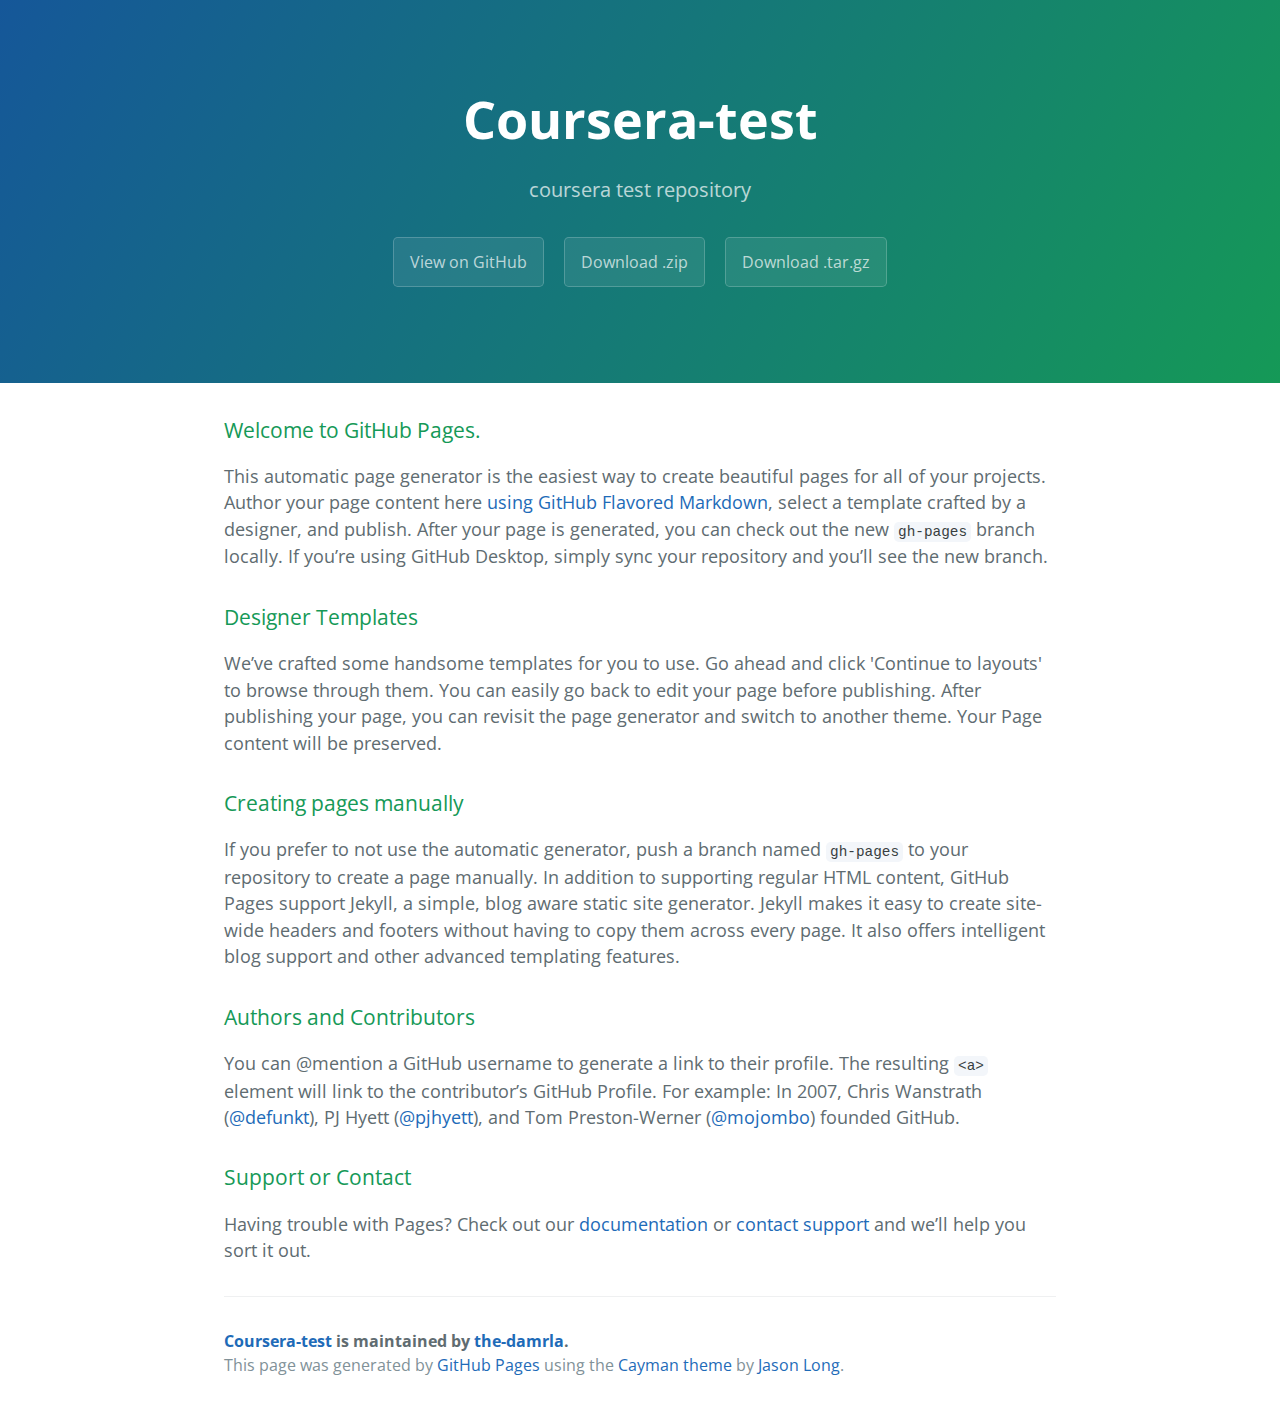
==== index.html @ c00dae4f "Create gh-pages branch via GitHub" ====
<!DOCTYPE html>
<html lang="en-us">
  <head>
    <meta charset="UTF-8">
    <title>Coursera-test by the-damrla</title>
    <meta name="viewport" content="width=device-width, initial-scale=1">
    <link rel="stylesheet" type="text/css" href="stylesheets/normalize.css" media="screen">
    <link href='https://fonts.googleapis.com/css?family=Open+Sans:400,700' rel='stylesheet' type='text/css'>
    <link rel="stylesheet" type="text/css" href="stylesheets/stylesheet.css" media="screen">
    <link rel="stylesheet" type="text/css" href="stylesheets/github-light.css" media="screen">
  </head>
  <body>
    <section class="page-header">
      <h1 class="project-name">Coursera-test</h1>
      <h2 class="project-tagline">coursera test repository</h2>
      <a href="https://github.com/the-damrla/coursera-test" class="btn">View on GitHub</a>
      <a href="https://github.com/the-damrla/coursera-test/zipball/master" class="btn">Download .zip</a>
      <a href="https://github.com/the-damrla/coursera-test/tarball/master" class="btn">Download .tar.gz</a>
    </section>

    <section class="main-content">
      <h3>
<a id="welcome-to-github-pages" class="anchor" href="#welcome-to-github-pages" aria-hidden="true"><span aria-hidden="true" class="octicon octicon-link"></span></a>Welcome to GitHub Pages.</h3>
<p>This automatic page generator is the easiest way to create beautiful pages for all of your projects. Author your page content here <a href="https://guides.github.com/features/mastering-markdown/">using GitHub Flavored Markdown</a>, select a template crafted by a designer, and publish. After your page is generated, you can check out the new <code>gh-pages</code> branch locally. If you’re using GitHub Desktop, simply sync your repository and you’ll see the new branch.</p>
<h3>
<a id="designer-templates" class="anchor" href="#designer-templates" aria-hidden="true"><span aria-hidden="true" class="octicon octicon-link"></span></a>Designer Templates</h3>
<p>We’ve crafted some handsome templates for you to use. Go ahead and click 'Continue to layouts' to browse through them. You can easily go back to edit your page before publishing. After publishing your page, you can revisit the page generator and switch to another theme. Your Page content will be preserved.</p>
<h3>
<a id="creating-pages-manually" class="anchor" href="#creating-pages-manually" aria-hidden="true"><span aria-hidden="true" class="octicon octicon-link"></span></a>Creating pages manually</h3>
<p>If you prefer to not use the automatic generator, push a branch named <code>gh-pages</code> to your repository to create a page manually. In addition to supporting regular HTML content, GitHub Pages support Jekyll, a simple, blog aware static site generator. Jekyll makes it easy to create site-wide headers and footers without having to copy them across every page. It also offers intelligent blog support and other advanced templating features.</p>
<h3>
<a id="authors-and-contributors" class="anchor" href="#authors-and-contributors" aria-hidden="true"><span aria-hidden="true" class="octicon octicon-link"></span></a>Authors and Contributors</h3>
<p>You can @mention a GitHub username to generate a link to their profile. The resulting <code>&lt;a&gt;</code> element will link to the contributor’s GitHub Profile. For example: In 2007, Chris Wanstrath (<a class="user-mention" data-hovercard-type="user" data-hovercard-url="/users/defunkt/hovercard" data-octo-click="hovercard-link-click" data-octo-dimensions="link_type:self" href="https://github.com/defunkt">@defunkt</a>), PJ Hyett (<a class="user-mention" data-hovercard-type="user" data-hovercard-url="/users/pjhyett/hovercard" data-octo-click="hovercard-link-click" data-octo-dimensions="link_type:self" href="https://github.com/pjhyett">@pjhyett</a>), and Tom Preston-Werner (<a class="user-mention" data-hovercard-type="user" data-hovercard-url="/users/mojombo/hovercard" data-octo-click="hovercard-link-click" data-octo-dimensions="link_type:self" href="https://github.com/mojombo">@mojombo</a>) founded GitHub.</p>
<h3>
<a id="support-or-contact" class="anchor" href="#support-or-contact" aria-hidden="true"><span aria-hidden="true" class="octicon octicon-link"></span></a>Support or Contact</h3>
<p>Having trouble with Pages? Check out our <a href="https://help.github.com/pages">documentation</a> or <a href="https://github.com/contact">contact support</a> and we’ll help you sort it out.</p>

      <footer class="site-footer">
        <span class="site-footer-owner"><a href="https://github.com/the-damrla/coursera-test">Coursera-test</a> is maintained by <a href="https://github.com/the-damrla">the-damrla</a>.</span>

        <span class="site-footer-credits">This page was generated by <a href="https://pages.github.com">GitHub Pages</a> using the <a href="https://github.com/jasonlong/cayman-theme">Cayman theme</a> by <a href="https://twitter.com/jasonlong">Jason Long</a>.</span>
      </footer>

    </section>

  
  </body>
</html>
---- stylesheets/stylesheet.css ----
* {
  box-sizing: border-box; }

body {
  padding: 0;
  margin: 0;
  font-family: "Open Sans", "Helvetica Neue", Helvetica, Arial, sans-serif;
  font-size: 16px;
  line-height: 1.5;
  color: #606c71; }

a {
  color: #1e6bb8;
  text-decoration: none; }
  a:hover {
    text-decoration: underline; }

.btn {
  display: inline-block;
  margin-bottom: 1rem;
  color: rgba(255, 255, 255, 0.7);
  background-color: rgba(255, 255, 255, 0.08);
  border-color: rgba(255, 255, 255, 0.2);
  border-style: solid;
  border-width: 1px;
  border-radius: 0.3rem;
  transition: color 0.2s, background-color 0.2s, border-color 0.2s; }
  .btn + .btn {
    margin-left: 1rem; }

.btn:hover {
  color: rgba(255, 255, 255, 0.8);
  text-decoration: none;
  background-color: rgba(255, 255, 255, 0.2);
  border-color: rgba(255, 255, 255, 0.3); }

@media screen and (min-width: 64em) {
  .btn {
    padding: 0.75rem 1rem; } }

@media screen and (min-width: 42em) and (max-width: 64em) {
  .btn {
    padding: 0.6rem 0.9rem;
    font-size: 0.9rem; } }

@media screen and (max-width: 42em) {
  .btn {
    display: block;
    width: 100%;
    padding: 0.75rem;
    font-size: 0.9rem; }
    .btn + .btn {
      margin-top: 1rem;
      margin-left: 0; } }

.page-header {
  color: #fff;
  text-align: center;
  background-color: #159957;
  background-image: linear-gradient(120deg, #155799, #159957); }

@media screen and (min-width: 64em) {
  .page-header {
    padding: 5rem 6rem; } }

@media screen and (min-width: 42em) and (max-width: 64em) {
  .page-header {
    padding: 3rem 4rem; } }

@media screen and (max-width: 42em) {
  .page-header {
    padding: 2rem 1rem; } }

.project-name {
  margin-top: 0;
  margin-bottom: 0.1rem; }

@media screen and (min-width: 64em) {
  .project-name {
    font-size: 3.25rem; } }

@media screen and (min-width: 42em) and (max-width: 64em) {
  .project-name {
    font-size: 2.25rem; } }

@media screen and (max-width: 42em) {
  .project-name {
    font-size: 1.75rem; } }

.project-tagline {
  margin-bottom: 2rem;
  font-weight: normal;
  opacity: 0.7; }

@media screen and (min-width: 64em) {
  .project-tagline {
    font-size: 1.25rem; } }

@media screen and (min-width: 42em) and (max-width: 64em) {
  .project-tagline {
    font-size: 1.15rem; } }

@media screen and (max-width: 42em) {
  .project-tagline {
    font-size: 1rem; } }

.main-content :first-child {
  margin-top: 0; }
.main-content img {
  max-width: 100%; }
.main-content h1, .main-content h2, .main-content h3, .main-content h4, .main-content h5, .main-content h6 {
  margin-top: 2rem;
  margin-bottom: 1rem;
  font-weight: normal;
  color: #159957; }
.main-content p {
  margin-bottom: 1em; }
.main-content code {
  padding: 2px 4px;
  font-family: Consolas, "Liberation Mono", Menlo, Courier, monospace;
  font-size: 0.9rem;
  color: #383e41;
  background-color: #f3f6fa;
  border-radius: 0.3rem; }
.main-content pre {
  padding: 0.8rem;
  margin-top: 0;
  margin-bottom: 1rem;
  font: 1rem Consolas, "Liberation Mono", Menlo, Courier, monospace;
  color: #567482;
  word-wrap: normal;
  background-color: #f3f6fa;
  border: solid 1px #dce6f0;
  border-radius: 0.3rem; }
  .main-content pre > code {
    padding: 0;
    margin: 0;
    font-size: 0.9rem;
    color: #567482;
    word-break: normal;
    white-space: pre;
    background: transparent;
    border: 0; }
.main-content .highlight {
  margin-bottom: 1rem; }
  .main-content .highlight pre {
    margin-bottom: 0;
    word-break: normal; }
.main-content .highlight pre, .main-content pre {
  padding: 0.8rem;
  overflow: auto;
  font-size: 0.9rem;
  line-height: 1.45;
  border-radius: 0.3rem; }
.main-content pre code, .main-content pre tt {
  display: inline;
  max-width: initial;
  padding: 0;
  margin: 0;
  overflow: initial;
  line-height: inherit;
  word-wrap: normal;
  background-color: transparent;
  border: 0; }
  .main-content pre code:before, .main-content pre code:after, .main-content pre tt:before, .main-content pre tt:after {
    content: normal; }
.main-content ul, .main-content ol {
  margin-top: 0; }
.main-content blockquote {
  padding: 0 1rem;
  margin-left: 0;
  color: #819198;
  border-left: 0.3rem solid #dce6f0; }
  .main-content blockquote > :first-child {
    margin-top: 0; }
  .main-content blockquote > :last-child {
    margin-bottom: 0; }
.main-content table {
  display: block;
  width: 100%;
  overflow: auto;
  word-break: normal;
  word-break: keep-all; }
  .main-content table th {
    font-weight: bold; }
  .main-content table th, .main-content table td {
    padding: 0.5rem 1rem;
    border: 1px solid #e9ebec; }
.main-content dl {
  padding: 0; }
  .main-content dl dt {
    padding: 0;
    margin-top: 1rem;
    font-size: 1rem;
    font-weight: bold; }
  .main-content dl dd {
    padding: 0;
    margin-bottom: 1rem; }
.main-content hr {
  height: 2px;
  padding: 0;
  margin: 1rem 0;
  background-color: #eff0f1;
  border: 0; }

@media screen and (min-width: 64em) {
  .main-content {
    max-width: 64rem;
    padding: 2rem 6rem;
    margin: 0 auto;
    font-size: 1.1rem; } }

@media screen and (min-width: 42em) and (max-width: 64em) {
  .main-content {
    padding: 2rem 4rem;
    font-size: 1.1rem; } }

@media screen and (max-width: 42em) {
  .main-content {
    padding: 2rem 1rem;
    font-size: 1rem; } }

.site-footer {
  padding-top: 2rem;
  margin-top: 2rem;
  border-top: solid 1px #eff0f1; }

.site-footer-owner {
  display: block;
  font-weight: bold; }

.site-footer-credits {
  color: #819198; }

@media screen and (min-width: 64em) {
  .site-footer {
    font-size: 1rem; } }

@media screen and (min-width: 42em) and (max-width: 64em) {
  .site-footer {
    font-size: 1rem; } }

@media screen and (max-width: 42em) {
  .site-footer {
    font-size: 0.9rem; } }
---- stylesheets/github-light.css ----
/*!
 * GitHub Light v0.4.1
 * Copyright (c) 2012 - 2017 GitHub, Inc.
 * Licensed under MIT (https://github.com/primer/github-syntax-theme-generator/blob/master/LICENSE)
 */

.pl-c /* comment, punctuation.definition.comment, string.comment */ {
  color: #6a737d;
}

.pl-c1 /* constant, entity.name.constant, variable.other.constant, variable.language, support, meta.property-name, support.constant, support.variable, meta.module-reference, markup.raw, meta.diff.header, meta.output */,
.pl-s .pl-v /* string variable */ {
  color: #005cc5;
}

.pl-e /* entity */,
.pl-en /* entity.name */ {
  color: #6f42c1;
}

.pl-smi /* variable.parameter.function, storage.modifier.package, storage.modifier.import, storage.type.java, variable.other */,
.pl-s .pl-s1 /* string source */ {
  color: #24292e;
}

.pl-ent /* entity.name.tag, markup.quote */ {
  color: #22863a;
}

.pl-k /* keyword, storage, storage.type */ {
  color: #d73a49;
}

.pl-s /* string */,
.pl-pds /* punctuation.definition.string, source.regexp, string.regexp.character-class */,
.pl-s .pl-pse .pl-s1 /* string punctuation.section.embedded source */,
.pl-sr /* string.regexp */,
.pl-sr .pl-cce /* string.regexp constant.character.escape */,
.pl-sr .pl-sre /* string.regexp source.ruby.embedded */,
.pl-sr .pl-sra /* string.regexp string.regexp.arbitrary-repitition */ {
  color: #032f62;
}

.pl-v /* variable */,
.pl-smw /* sublimelinter.mark.warning */ {
  color: #e36209;
}

.pl-bu /* invalid.broken, invalid.deprecated, invalid.unimplemented, message.error, brackethighlighter.unmatched, sublimelinter.mark.error */ {
  color: #b31d28;
}

.pl-ii /* invalid.illegal */ {
  color: #fafbfc;
  background-color: #b31d28;
}

.pl-c2 /* carriage-return */ {
  color: #fafbfc;
  background-color: #d73a49;
}

.pl-c2::before /* carriage-return */ {
  content: "^M";
}

.pl-sr .pl-cce /* string.regexp constant.character.escape */ {
  font-weight: bold;
  color: #22863a;
}

.pl-ml /* markup.list */ {
  color: #735c0f;
}

.pl-mh /* markup.heading */,
.pl-mh .pl-en /* markup.heading entity.name */,
.pl-ms /* meta.separator */ {
  font-weight: bold;
  color: #005cc5;
}

.pl-mi /* markup.italic */ {
  font-style: italic;
  color: #24292e;
}

.pl-mb /* markup.bold */ {
  font-weight: bold;
  color: #24292e;
}

.pl-md /* markup.deleted, meta.diff.header.from-file, punctuation.definition.deleted */ {
  color: #b31d28;
  background-color: #ffeef0;
}

.pl-mi1 /* markup.inserted, meta.diff.header.to-file, punctuation.definition.inserted */ {
  color: #22863a;
  background-color: #f0fff4;
}

.pl-mc /* markup.changed, punctuation.definition.changed */ {
  color: #e36209;
  background-color: #ffebda;
}

.pl-mi2 /* markup.ignored, markup.untracked */ {
  color: #f6f8fa;
  background-color: #005cc5;
}

.pl-mdr /* meta.diff.range */ {
  font-weight: bold;
  color: #6f42c1;
}

.pl-ba /* brackethighlighter.tag, brackethighlighter.curly, brackethighlighter.round, brackethighlighter.square, brackethighlighter.angle, brackethighlighter.quote */ {
  color: #586069;
}

.pl-sg /* sublimelinter.gutter-mark */ {
  color: #959da5;
}

.pl-corl /* constant.other.reference.link, string.other.link */ {
  text-decoration: underline;
  color: #032f62;
}
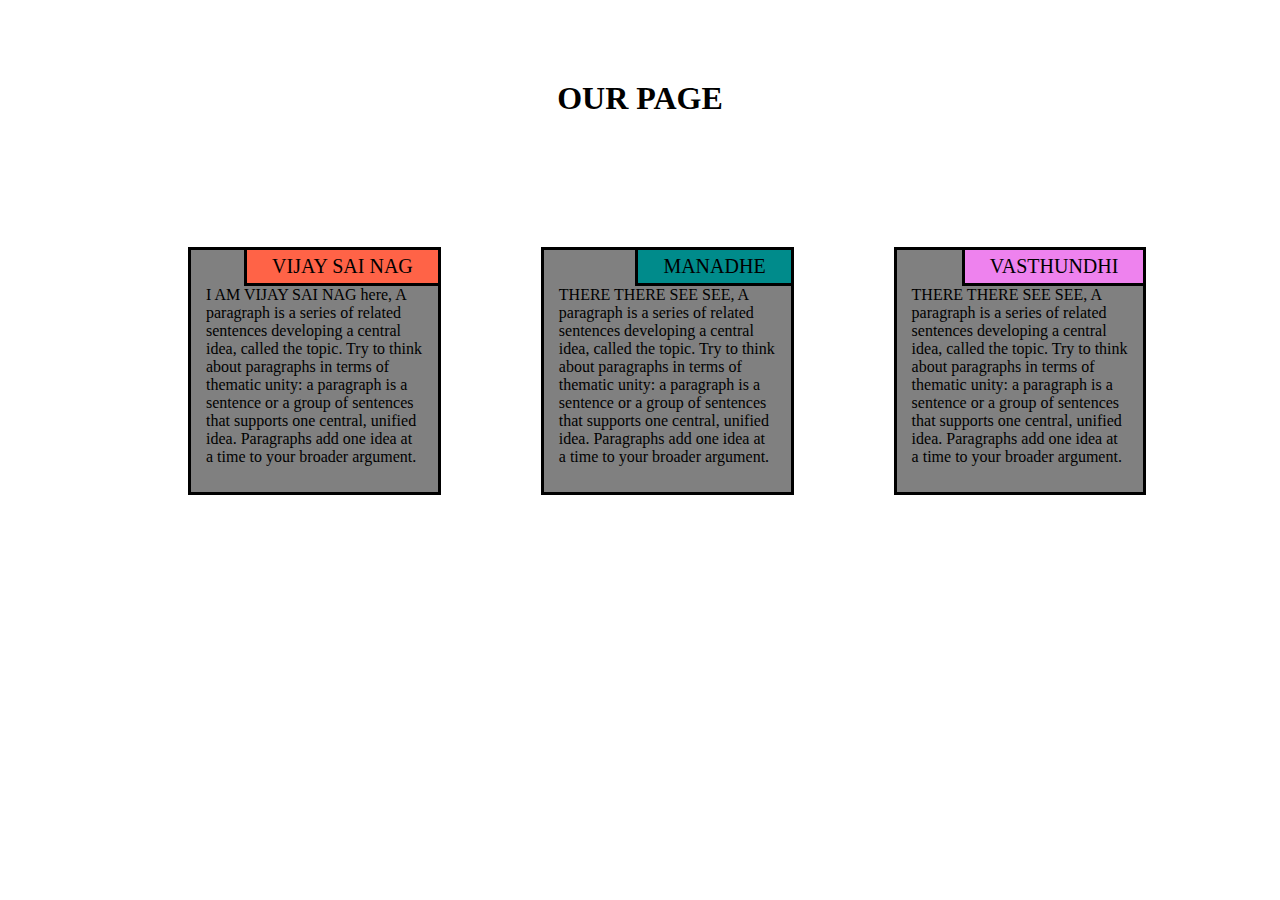
==== commit 79fcf27a: "Add files via upload" ====
--- a/index.html
+++ b/index.html
@@ -1,48 +1,22 @@
-<!DOCTYPE html>
-<html lang="en-us">
-  <head>
-    <meta charset="UTF-8">
-    <title>Coursera-test by the-damrla</title>
-    <meta name="viewport" content="width=device-width, initial-scale=1">
-    <link rel="stylesheet" type="text/css" href="stylesheets/normalize.css" media="screen">
-    <link href='https://fonts.googleapis.com/css?family=Open+Sans:400,700' rel='stylesheet' type='text/css'>
-    <link rel="stylesheet" type="text/css" href="stylesheets/stylesheet.css" media="screen">
-    <link rel="stylesheet" type="text/css" href="stylesheets/github-light.css" media="screen">
-  </head>
-  <body>
-    <section class="page-header">
-      <h1 class="project-name">Coursera-test</h1>
-      <h2 class="project-tagline">coursera test repository</h2>
-      <a href="https://github.com/the-damrla/coursera-test" class="btn">View on GitHub</a>
-      <a href="https://github.com/the-damrla/coursera-test/zipball/master" class="btn">Download .zip</a>
-      <a href="https://github.com/the-damrla/coursera-test/tarball/master" class="btn">Download .tar.gz</a>
-    </section>
-
-    <section class="main-content">
-      <h3>
-<a id="welcome-to-github-pages" class="anchor" href="#welcome-to-github-pages" aria-hidden="true"><span aria-hidden="true" class="octicon octicon-link"></span></a>Welcome to GitHub Pages.</h3>
-<p>This automatic page generator is the easiest way to create beautiful pages for all of your projects. Author your page content here <a href="https://guides.github.com/features/mastering-markdown/">using GitHub Flavored Markdown</a>, select a template crafted by a designer, and publish. After your page is generated, you can check out the new <code>gh-pages</code> branch locally. If you’re using GitHub Desktop, simply sync your repository and you’ll see the new branch.</p>
-<h3>
-<a id="designer-templates" class="anchor" href="#designer-templates" aria-hidden="true"><span aria-hidden="true" class="octicon octicon-link"></span></a>Designer Templates</h3>
-<p>We’ve crafted some handsome templates for you to use. Go ahead and click 'Continue to layouts' to browse through them. You can easily go back to edit your page before publishing. After publishing your page, you can revisit the page generator and switch to another theme. Your Page content will be preserved.</p>
-<h3>
-<a id="creating-pages-manually" class="anchor" href="#creating-pages-manually" aria-hidden="true"><span aria-hidden="true" class="octicon octicon-link"></span></a>Creating pages manually</h3>
-<p>If you prefer to not use the automatic generator, push a branch named <code>gh-pages</code> to your repository to create a page manually. In addition to supporting regular HTML content, GitHub Pages support Jekyll, a simple, blog aware static site generator. Jekyll makes it easy to create site-wide headers and footers without having to copy them across every page. It also offers intelligent blog support and other advanced templating features.</p>
-<h3>
-<a id="authors-and-contributors" class="anchor" href="#authors-and-contributors" aria-hidden="true"><span aria-hidden="true" class="octicon octicon-link"></span></a>Authors and Contributors</h3>
-<p>You can @mention a GitHub username to generate a link to their profile. The resulting <code>&lt;a&gt;</code> element will link to the contributor’s GitHub Profile. For example: In 2007, Chris Wanstrath (<a class="user-mention" data-hovercard-type="user" data-hovercard-url="/users/defunkt/hovercard" data-octo-click="hovercard-link-click" data-octo-dimensions="link_type:self" href="https://github.com/defunkt">@defunkt</a>), PJ Hyett (<a class="user-mention" data-hovercard-type="user" data-hovercard-url="/users/pjhyett/hovercard" data-octo-click="hovercard-link-click" data-octo-dimensions="link_type:self" href="https://github.com/pjhyett">@pjhyett</a>), and Tom Preston-Werner (<a class="user-mention" data-hovercard-type="user" data-hovercard-url="/users/mojombo/hovercard" data-octo-click="hovercard-link-click" data-octo-dimensions="link_type:self" href="https://github.com/mojombo">@mojombo</a>) founded GitHub.</p>
-<h3>
-<a id="support-or-contact" class="anchor" href="#support-or-contact" aria-hidden="true"><span aria-hidden="true" class="octicon octicon-link"></span></a>Support or Contact</h3>
-<p>Having trouble with Pages? Check out our <a href="https://help.github.com/pages">documentation</a> or <a href="https://github.com/contact">contact support</a> and we’ll help you sort it out.</p>
-
-      <footer class="site-footer">
-        <span class="site-footer-owner"><a href="https://github.com/the-damrla/coursera-test">Coursera-test</a> is maintained by <a href="https://github.com/the-damrla">the-damrla</a>.</span>
-
-        <span class="site-footer-credits">This page was generated by <a href="https://pages.github.com">GitHub Pages</a> using the <a href="https://github.com/jasonlong/cayman-theme">Cayman theme</a> by <a href="https://twitter.com/jasonlong">Jason Long</a>.</span>
-      </footer>
-
-    </section>
-
-  
-  </body>
-</html>
+<!DOCTYPE html>
+<html>
+<head>
+	<title>Assignment-1</title>
+	<link rel="stylesheet" type="text/css" href="style.css">
+</head>
+<body>
+	<h1 align="center" class="h">OUR PAGE</h1>
+<section class="l">
+	<p id="p1">I AM VIJAY SAI NAG here, A paragraph is a series of related sentences developing a central idea, called the topic. Try to think about paragraphs in terms of thematic unity: a paragraph is a sentence or a group of sentences that supports one central, unified idea. Paragraphs add one idea at a time to your broader argument.</p>
+	<div class="right4">VIJAY SAI NAG</div>
+</section> 
+<section class="m">
+	<p id="p2">THERE THERE SEE SEE, A paragraph is a series of related sentences developing a central idea, called the topic. Try to think about paragraphs in terms of thematic unity: a paragraph is a sentence or a group of sentences that supports one central, unified idea. Paragraphs add one idea at a time to your broader argument.</p>
+	<div class="right2">MANADHE</div>
+</section>
+<section class="n">
+	<p id="p3">THERE THERE SEE SEE, A paragraph is a series of related sentences developing a central idea, called the topic. Try to think about paragraphs in terms of thematic unity: a paragraph is a sentence or a group of sentences that supports one central, unified idea. Paragraphs add one idea at a time to your broader argument.</p>
+	<div class="right3">VASTHUNDHI</div>
+</section>
+</body>
+</html>--- a/style.css
+++ b/style.css
@@ -0,0 +1,240 @@
+<style>
+
+	.right{
+		position: absolute;
+		box-sizing: border-box;
+		padding-left: 25px;
+		padding-right: 25px;
+		padding-top: 5px;
+		padding-bottom: 5px;
+		margin: 0px;
+		border-bottom: solid black;
+		border-left: solid black;	
+		top: 0px;
+		right: 0px;
+		font-size: 20px;
+		background-color: red;
+		align-content: center; 
+	}
+	.right2{
+		position: absolute;
+		box-sizing: border-box;
+		padding-left: 25px;
+		padding-right: 25px;
+		padding-top: 5px;
+		padding-bottom: 5px;
+		margin: 0px;
+		border-bottom: solid black;
+		border-left: solid black;	
+		top: 0px;
+		right: 0px;
+		font-size: 20px;
+		background-color: darkcyan;
+		align-content: center; 
+	}
+	.right3{
+		position: absolute;
+		box-sizing: border-box;
+		padding-left: 25px;
+		padding-right: 25px;
+		padding-top: 5px;
+		padding-bottom: 5px;
+		margin: 0px;
+		border-bottom: solid black;
+		border-left: solid black;	
+		top: 0px;
+		right: 0px;
+		font-size: 20px;
+		background-color: violet;
+		align-content: center; 
+	}
+	.right4{
+		position: absolute;
+		box-sizing: border-box;
+		padding-left: 25px;
+		padding-right: 25px;
+		padding-top: 5px;
+		padding-bottom: 5px;
+		margin: 0px;
+		border-bottom: solid black;
+		border-left: solid black;	
+		top: 0px;
+		right: 0px;
+		font-size: 20px;
+		background-color: tomato;
+		align-content: center; 
+	}
+	@media (min-width: 1200px) {
+  #p1 {
+    width: 100%;
+  }
+  .l{
+  	width: 20%;
+		float: left;
+		box-sizing: border-box;
+		padding-top: 20px;
+		padding-bottom: 10px;
+		padding-left: 15px;
+		padding-right: 15px;
+		margin: 50px;
+		margin-left: 180px;
+		background-color: gray; 
+		border: solid black;
+		position: relative;
+  }
+  #p2 {
+    width: 100%;
+  }
+  .m{
+  	width: 20%;
+		float: left;
+		box-sizing: border-box;
+		padding-top: 20px;
+		padding-bottom: 10px;
+		padding-left: 15px;
+		padding-right: 15px;
+		margin: 50px;
+		background-color: gray; 
+		border: solid black;
+		position: relative;
+  }
+  #p3{
+  	width:100%;
+  }
+  .n{
+  	width: 20%;
+		float: left;
+		box-sizing: border-box;
+		padding-top: 20px;
+		padding-bottom: 10px;
+		padding-left: 15px;
+		padding-right: 15px;
+		margin: 50px;
+		background-color: gray; 
+		border: solid black;
+		position: relative;
+  }
+}
+
+
+/********** Medium devices only **********/
+@media (min-width: 768px) and (max-width: 1199px) {
+  #p1 {
+    width: 100%;
+  }
+  .l{
+  	width: 30%;
+		float: left;
+		box-sizing: border-box;
+		padding-top: 20px;
+		padding-bottom: 10px;
+		padding-left: 15px;
+		padding-right: 15px;
+		margin: 50px;
+		background-color: gray; 
+		border: solid black;
+		position: relative;
+  }
+  #p2 {
+    width: 100%;
+		
+  }
+  .m{
+  	width: 30%;
+		float: left;
+		box-sizing: border-box;
+		padding-top: 20px;
+		padding-bottom: 10px;
+		padding-left: 15px;
+		padding-right: 15px;
+		margin: 50px;
+		background-color: gray; 
+		border: solid black;
+		position: relative;
+  }
+  #p3{
+  	width: 100%;
+
+  }
+  .n{
+  	width: 70%;
+		float: left;
+		box-sizing: border-box;
+		padding-top: 20px;
+		padding-bottom: 10px;
+		padding-left: 15px;
+		padding-right: 15px;
+		margin-top: 10px;
+		margin-left: 50px;
+		margin-right: 30px;
+		margin-bottom: 50px;
+		background-color: gray; 
+		border: solid black;
+		position: relative;
+  }
+}
+
+  @media(max-width: 767px){
+  	 #p1 {
+    width: 100%;
+  }
+  .l{
+  	width: 400px;
+		float: left;
+		box-sizing: border-box;
+		padding-top: 20px;
+		padding-bottom: 10px;
+		padding-left: 25px;
+		padding-right: 15px;
+		margin: 50px;
+		background-color: gray; 
+		border: solid black;
+		position: relative;
+  }
+  #p2 {
+    width: 100%;
+		
+  }
+  .m{
+  	width: 400px;
+		float: left;
+		box-sizing: border-box;
+		padding-top: 20px;
+		padding-bottom: 10px;
+		padding-left: 15px;
+		padding-right: 15px;
+		margin: 50px;
+		background-color: gray; 
+		border: solid black;
+		position: relative;
+  }
+  #p3{
+  	width: 100%;
+
+  }
+  .n{
+  	width: 400px;
+		float: left;
+		box-sizing: border-box;
+		padding-top: 20px;
+		padding-bottom: 10px;
+		padding-left: 15px;
+		padding-right: 15px;
+		margin-top: 10px;
+		margin-left: 50px;
+		margin-right: 30px;
+		margin-bottom: 50px;
+		background-color: gray; 
+		border: solid black;
+		position: relative;
+  }
+
+  }
+	
+	
+	
+	.h{
+		padding: 50px;
+		margin: 30px;
+	}
+</style>